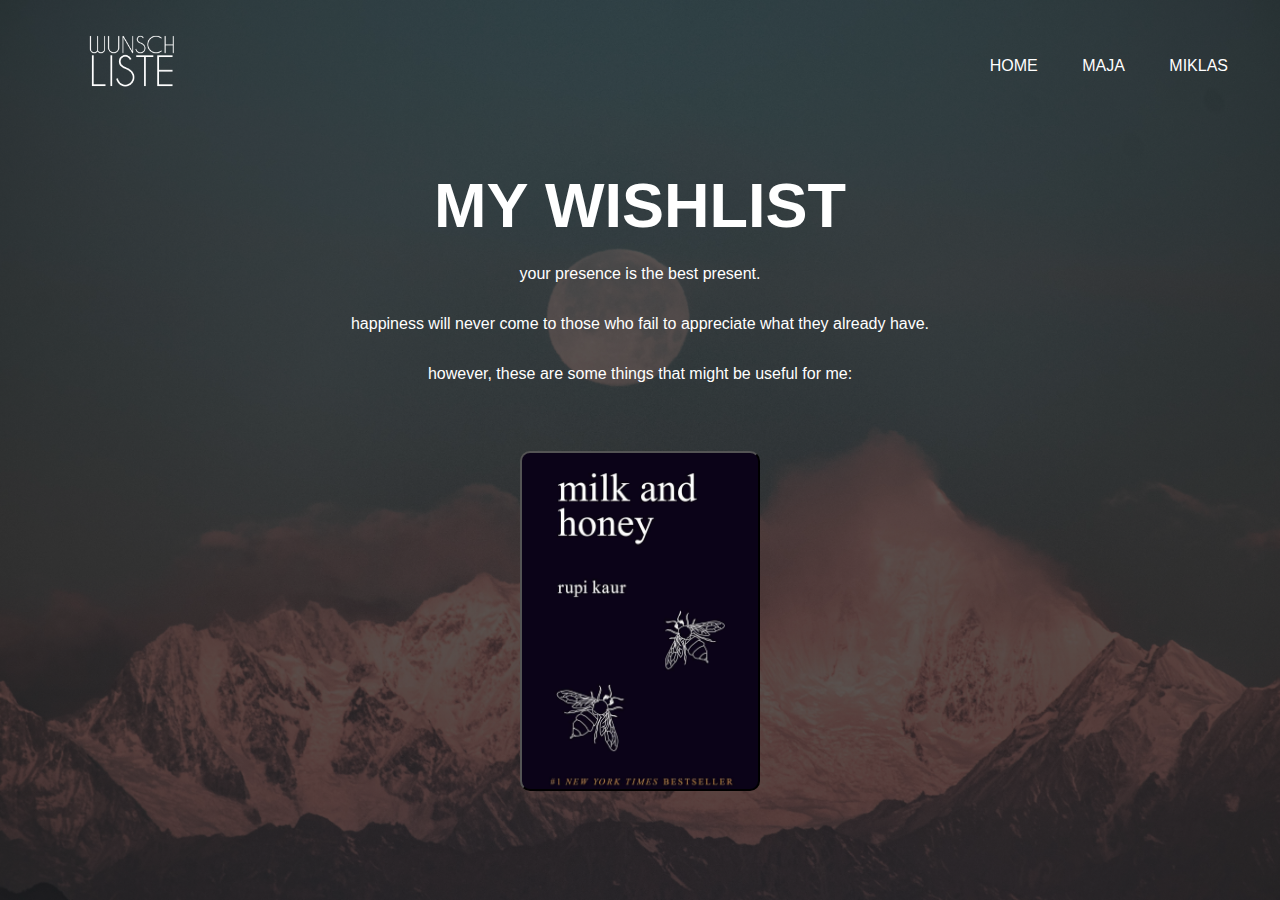
==== miklas.html @ 8de85b9c "Add files via upload" ====
<html>
    <head>
        <title>my personal website</title>

        <!-- link: kreirt beziehungstyp "styesheet" zu css,
        gibt url des css-dokuments an-->
        <link rel="stylesheet" href="wishlist.css">
    </head>
    <body>

        <!-- div: erzeugt mit css formatierbaren bereich, 
        der über .name in css erreicht wird-->
        <div class="banner">
            <div class="navbar">
                <img src="img/logo.png" class="logo">

                <!--ul: unordered list-->
                <ul> 

                    <!-- li: item of a list / a: Hyperlink-->
                    <li><a href="index.html">Home</a></li>
                    <li><a href="maja.html">Maja</a></li>
                    <li><a href="miklas.html">Miklas</a></li>
                </ul>
            </div>
            
        </div>
        <div class="content">
            <h1>MY WISHLIST</h1>
            <p> your presence is the best present.
                <br> <br>
                happiness will never come to those who fail to appreciate what they already have.
                <br> <br>
                however, these are some things that might be useful for me:
                <br>
                <br>
            </p>
            <button class= "card card1" onclick="window.open('https://rupikaur.com/pages/milk-and-honey-books','_blank')" type="button"></button>     
        </div>
        

    </body>
</html>
---- wishlist.css ----
*{
    margin: 0;
    padding: 0;
    font-family: sans-serif;
}
.banner{
    width: 100%;
    height: 100vh;
    background-image: linear-gradient(rgba(0,0,0,0.65), rgba(0,0,0,0.65)), url(img/moon.jpg);
    background-size: cover;
    background-position: center;
}
.navbar{
    width: 95%;
    margin: auto;
    padding: 10px 0;
    display: flex;
    align-items: center;
    justify-content: space-between;
}
.logo{
    width: 200px;
    cursor: pointer;
}
.navbar ul li{
    list-style: none;
    display: inline-block;
    margin: 0 20px;
    position: relative;
}
.navbar ul li a{
    text-decoration: none;
    color: white;
    text-transform: uppercase;
}
.navbar ul li::after{
    content: "";
    height: 3px;
    width: 0;
    background: #009688;
    position: absolute;
    left: 0;
    bottom: -7px;
    transition: 0.4s;
}
.navbar ul li:hover::after{
    width:100%;
}
.content{
    width: 100%;
    position: absolute;
    top: 50%;
    transform: translateY(-50%);
    text-align: center;
    color: #fff;
}
.content h1{
    font-size: 63px;
    margin-top:80px;
}
.content p{
    margin: 20px auto;
    font-weight: 100;
    line-height: 25px;
}
button{
    width: 200px;
    padding: 15px 0;
    text-align: center;
    margin: 20px 10px;
    border-radius: 25px;
    font-weight: bold;
    background: transparent;
    cursor: pointer;
    position: relative;
    overflow: hidden;
}


.card{
    width:240px;
    height:340px;
    display:inline-block;
    border-radius:10px;
    padding:15px 25px;
    box-sizing: border-box;
    cursor:pointer;
    margin: 20px 30px;
    background-position:center;
    background-size: cover;
    transition:0.5s;
}
.card1{
    background-image: url(img/book.jpg);
}
.card:hover{
    transform: translateY(-15px);
}
.card2{
    background-image: url(img/box.jpg);
}

.card3{
    background-image: url(img/bag.jpg);
}

.card4{
    background-image: url(img/pullup.jpg);
}

.card5{
    background-image: url(img/mat.jpg);
}
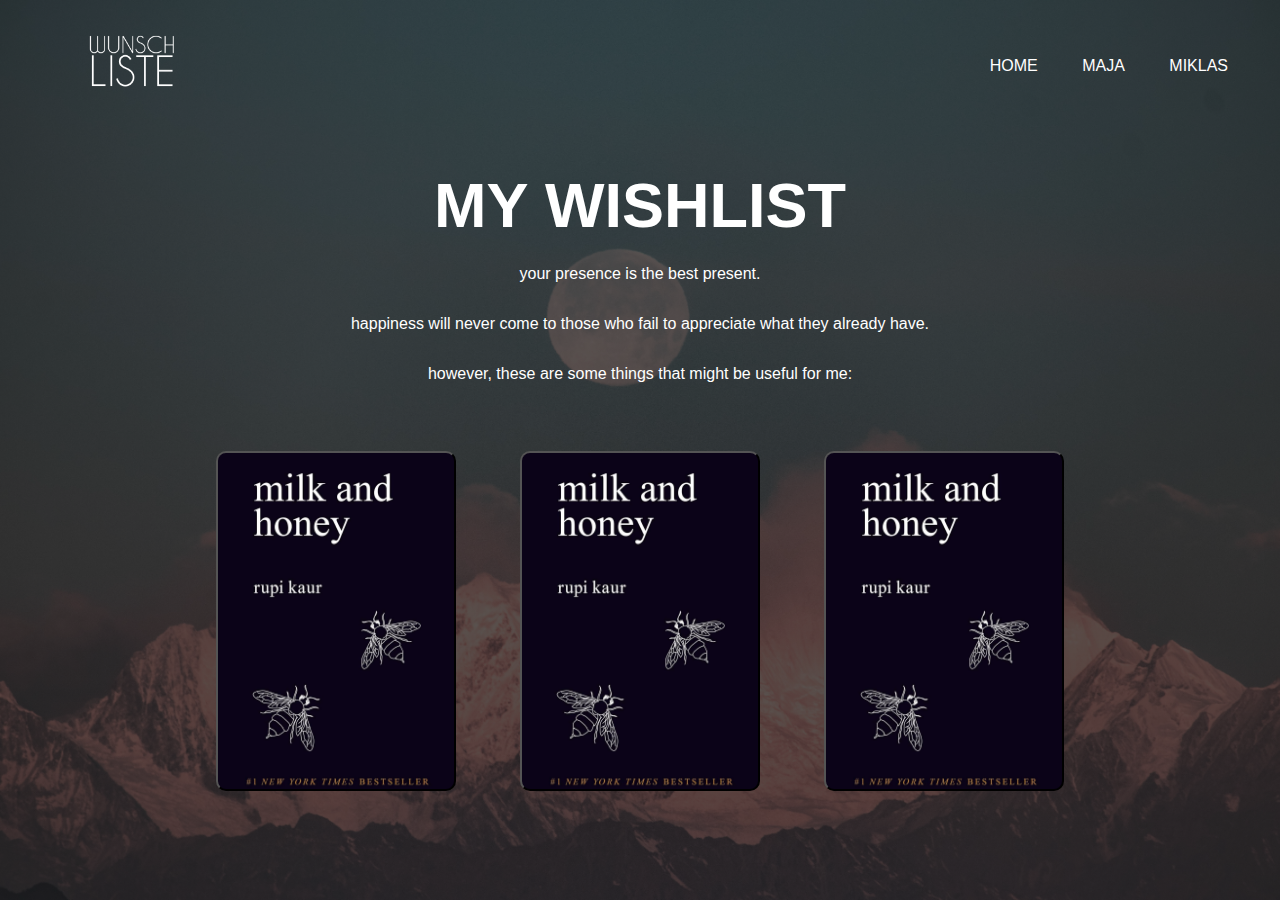
==== commit e489cec6: "Add files via upload" ====
--- a/miklas.html
+++ b/miklas.html
@@ -35,7 +35,9 @@
                 <br>
                 <br>
             </p>
-            <button class= "card card1" onclick="window.open('https://rupikaur.com/pages/milk-and-honey-books','_blank')" type="button"></button>     
+            <button class= "card card1" onclick="window.open('https://www.amazon.de/Faszienrolle-Fitness-Rolle-Selbstmassage-Massagerolle-funktionales/dp/B003BP5AGA/ref=sr_1_3_sspa?__mk_de_DE=%C3%85M%C3%85%C5%BD%C3%95%C3%91&crid=2MOOWQOUER7ZE&keywords=Faszienrolle&qid=1701003647&sprefix=faszienroll%2Caps%2C103&sr=8-3-spons&sp_csd=d2lkZ2V0TmFtZT1zcF9hdGY&th=1','_blank')" type="button"></button> 
+            <button class= "card card1" onclick="window.open('https://www.otto.de/p/republix-chinohose-herren-regular-slim-hose-jeans-chino-S0O8N021/#variationId=S0O8N021GS55')" type="button"></button> 
+            <button class= "card card1" onclick="window.open('https://www.otto.de/p/adidas-sportswear-run-60s-3-0-sneaker-C1719348054/#variationId=1719354676')" type="button"></button> 
         </div>
         
 
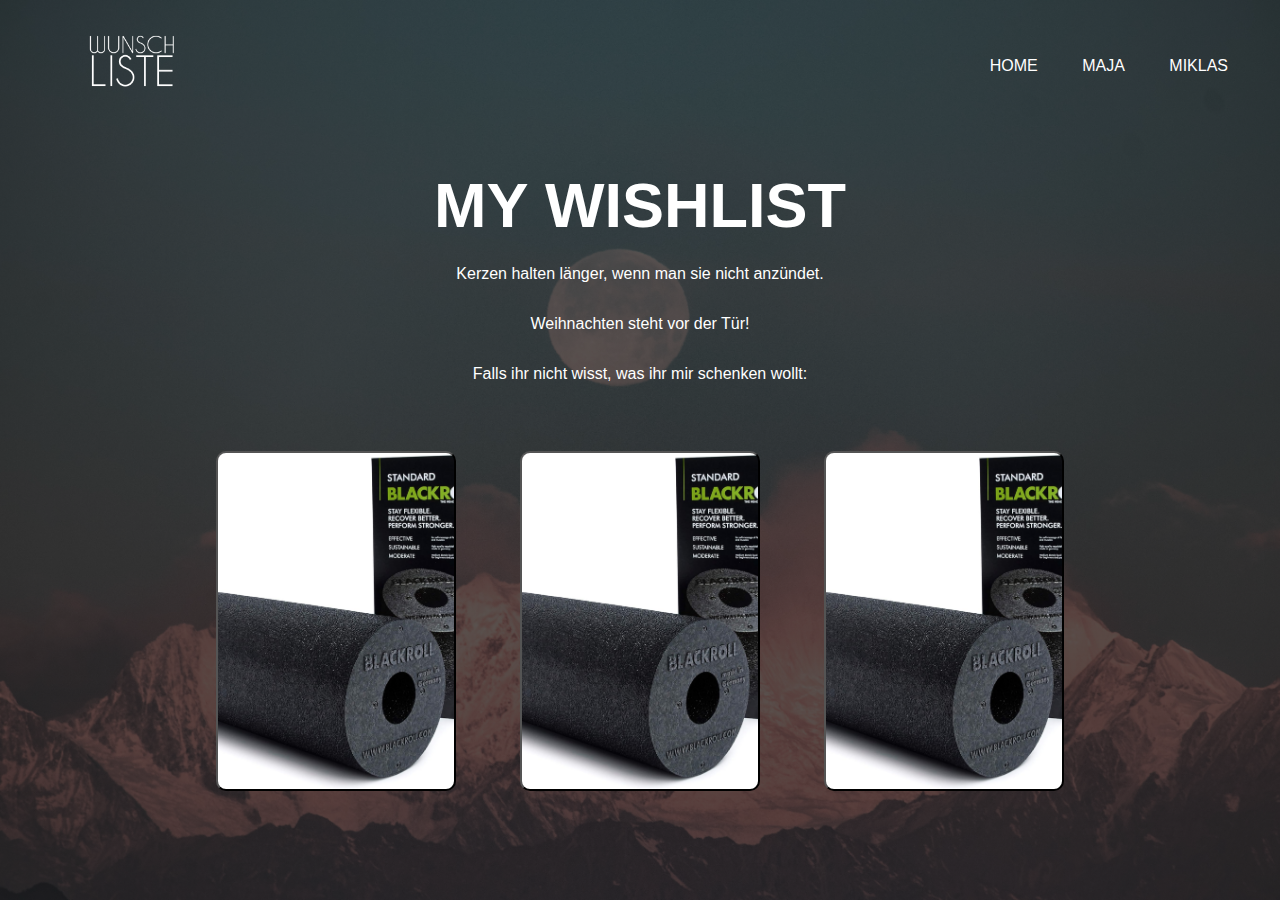
==== commit 3f05d697: "Add files via upload" ====
--- a/miklas.html
+++ b/miklas.html
@@ -4,7 +4,7 @@
 
         <!-- link: kreirt beziehungstyp "styesheet" zu css,
         gibt url des css-dokuments an-->
-        <link rel="stylesheet" href="wishlist.css">
+        <link rel="stylesheet" href="wishlistmik.css">
     </head>
     <body>
 
@@ -27,11 +27,11 @@
         </div>
         <div class="content">
             <h1>MY WISHLIST</h1>
-            <p> your presence is the best present.
+            <p> Kerzen halten länger, wenn man sie nicht anzündet.
                 <br> <br>
-                happiness will never come to those who fail to appreciate what they already have.
+                Weihnachten steht vor der Tür!
                 <br> <br>
-                however, these are some things that might be useful for me:
+                Falls ihr nicht wisst, was ihr mir schenken wollt:
                 <br>
                 <br>
             </p>
--- a/wishlistmik.css
+++ b/wishlistmik.css
@@ -0,0 +1,111 @@
+*{
+    margin: 0;
+    padding: 0;
+    font-family: sans-serif;
+}
+.banner{
+    width: 100%;
+    height: 100vh;
+    background-image: linear-gradient(rgba(0,0,0,0.65), rgba(0,0,0,0.65)), url(img/moon.jpg);
+    background-size: cover;
+    background-position: center;
+}
+.navbar{
+    width: 95%;
+    margin: auto;
+    padding: 10px 0;
+    display: flex;
+    align-items: center;
+    justify-content: space-between;
+}
+.logo{
+    width: 200px;
+    cursor: pointer;
+}
+.navbar ul li{
+    list-style: none;
+    display: inline-block;
+    margin: 0 20px;
+    position: relative;
+}
+.navbar ul li a{
+    text-decoration: none;
+    color: white;
+    text-transform: uppercase;
+}
+.navbar ul li::after{
+    content: "";
+    height: 3px;
+    width: 0;
+    background: #009688;
+    position: absolute;
+    left: 0;
+    bottom: -7px;
+    transition: 0.4s;
+}
+.navbar ul li:hover::after{
+    width:100%;
+}
+.content{
+    width: 100%;
+    position: absolute;
+    top: 50%;
+    transform: translateY(-50%);
+    text-align: center;
+    color: #fff;
+}
+.content h1{
+    font-size: 63px;
+    margin-top:80px;
+}
+.content p{
+    margin: 20px auto;
+    font-weight: 100;
+    line-height: 25px;
+}
+button{
+    width: 200px;
+    padding: 15px 0;
+    text-align: center;
+    margin: 20px 10px;
+    border-radius: 25px;
+    font-weight: bold;
+    background: transparent;
+    cursor: pointer;
+    position: relative;
+    overflow: hidden;
+}
+
+
+.card{
+    width:240px;
+    height:340px;
+    display:inline-block;
+    border-radius:10px;
+    padding:15px 25px;
+    box-sizing: border-box;
+    cursor:pointer;
+    margin: 20px 30px;
+    background-position:center;
+    background-size: cover;
+    transition:0.5s;
+}
+.card1{
+    background-image: url(img/faszienrolle.jpg);
+}
+
+.card2{
+    background-image: url(img/hose.jpg);
+}
+
+.card3{
+    background-image: url(img/schuhe.jpg);
+}
+
+.card4{
+    background-image: url(img/pullup.jpg);
+}
+
+.card5{
+    background-image: url(img/mat.jpg);
+}
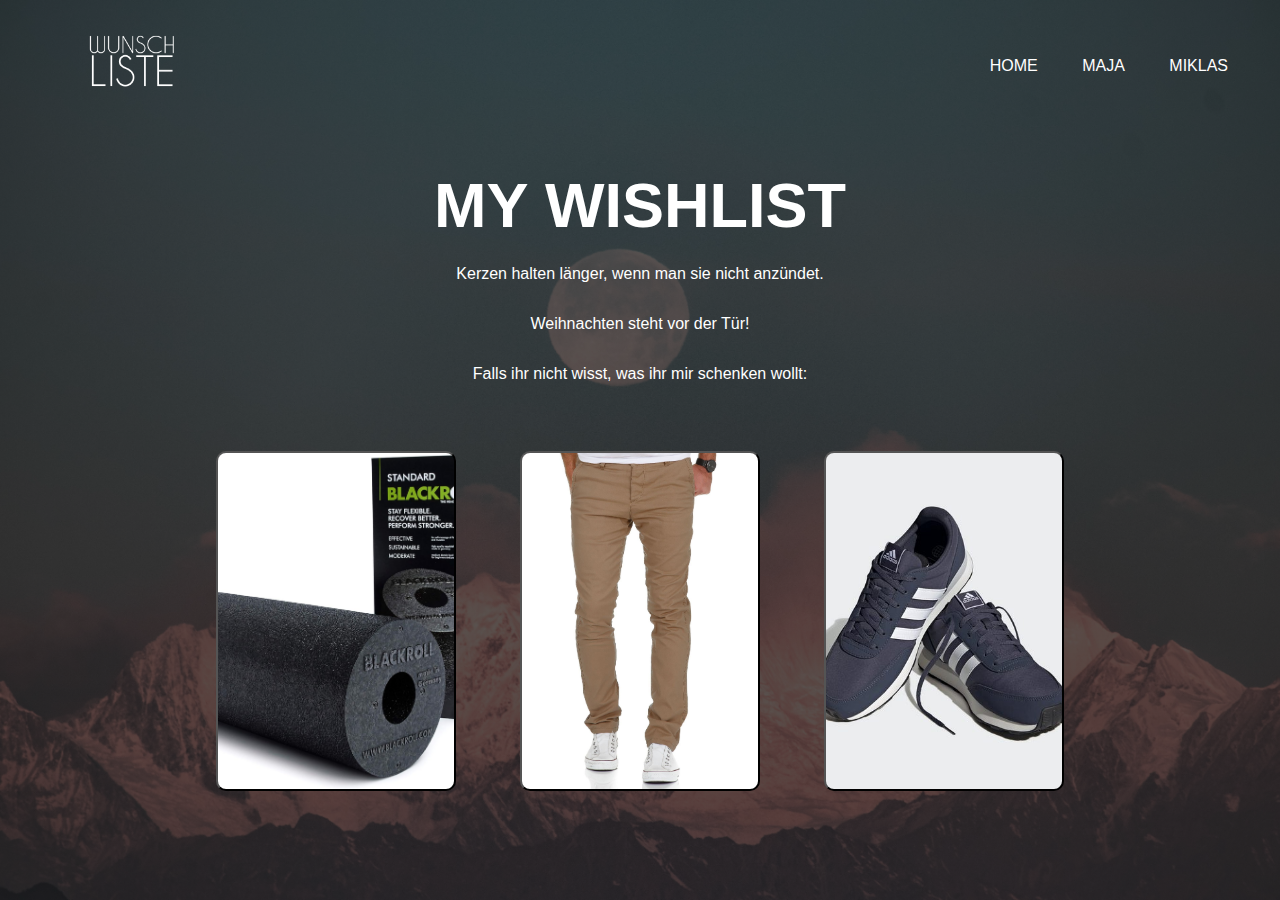
==== commit d52c9893: "Add files via upload" ====
--- a/miklas.html
+++ b/miklas.html
@@ -36,8 +36,8 @@
                 <br>
             </p>
             <button class= "card card1" onclick="window.open('https://www.amazon.de/Faszienrolle-Fitness-Rolle-Selbstmassage-Massagerolle-funktionales/dp/B003BP5AGA/ref=sr_1_3_sspa?__mk_de_DE=%C3%85M%C3%85%C5%BD%C3%95%C3%91&crid=2MOOWQOUER7ZE&keywords=Faszienrolle&qid=1701003647&sprefix=faszienroll%2Caps%2C103&sr=8-3-spons&sp_csd=d2lkZ2V0TmFtZT1zcF9hdGY&th=1','_blank')" type="button"></button> 
-            <button class= "card card1" onclick="window.open('https://www.otto.de/p/republix-chinohose-herren-regular-slim-hose-jeans-chino-S0O8N021/#variationId=S0O8N021GS55')" type="button"></button> 
-            <button class= "card card1" onclick="window.open('https://www.otto.de/p/adidas-sportswear-run-60s-3-0-sneaker-C1719348054/#variationId=1719354676')" type="button"></button> 
+            <button class= "card card2" onclick="window.open('https://www.otto.de/p/republix-chinohose-herren-regular-slim-hose-jeans-chino-S0O8N021/#variationId=S0O8N021GS55')" type="button"></button> 
+            <button class= "card card3" onclick="window.open('https://www.otto.de/p/adidas-sportswear-run-60s-3-0-sneaker-C1719348054/#variationId=1719354676')" type="button"></button> 
         </div>
         
 
--- a/wishlistmik.css
+++ b/wishlistmik.css
@@ -100,12 +100,4 @@
 
 .card3{
     background-image: url(img/schuhe.jpg);
-}
-
-.card4{
-    background-image: url(img/pullup.jpg);
-}
-
-.card5{
-    background-image: url(img/mat.jpg);
-}
+}